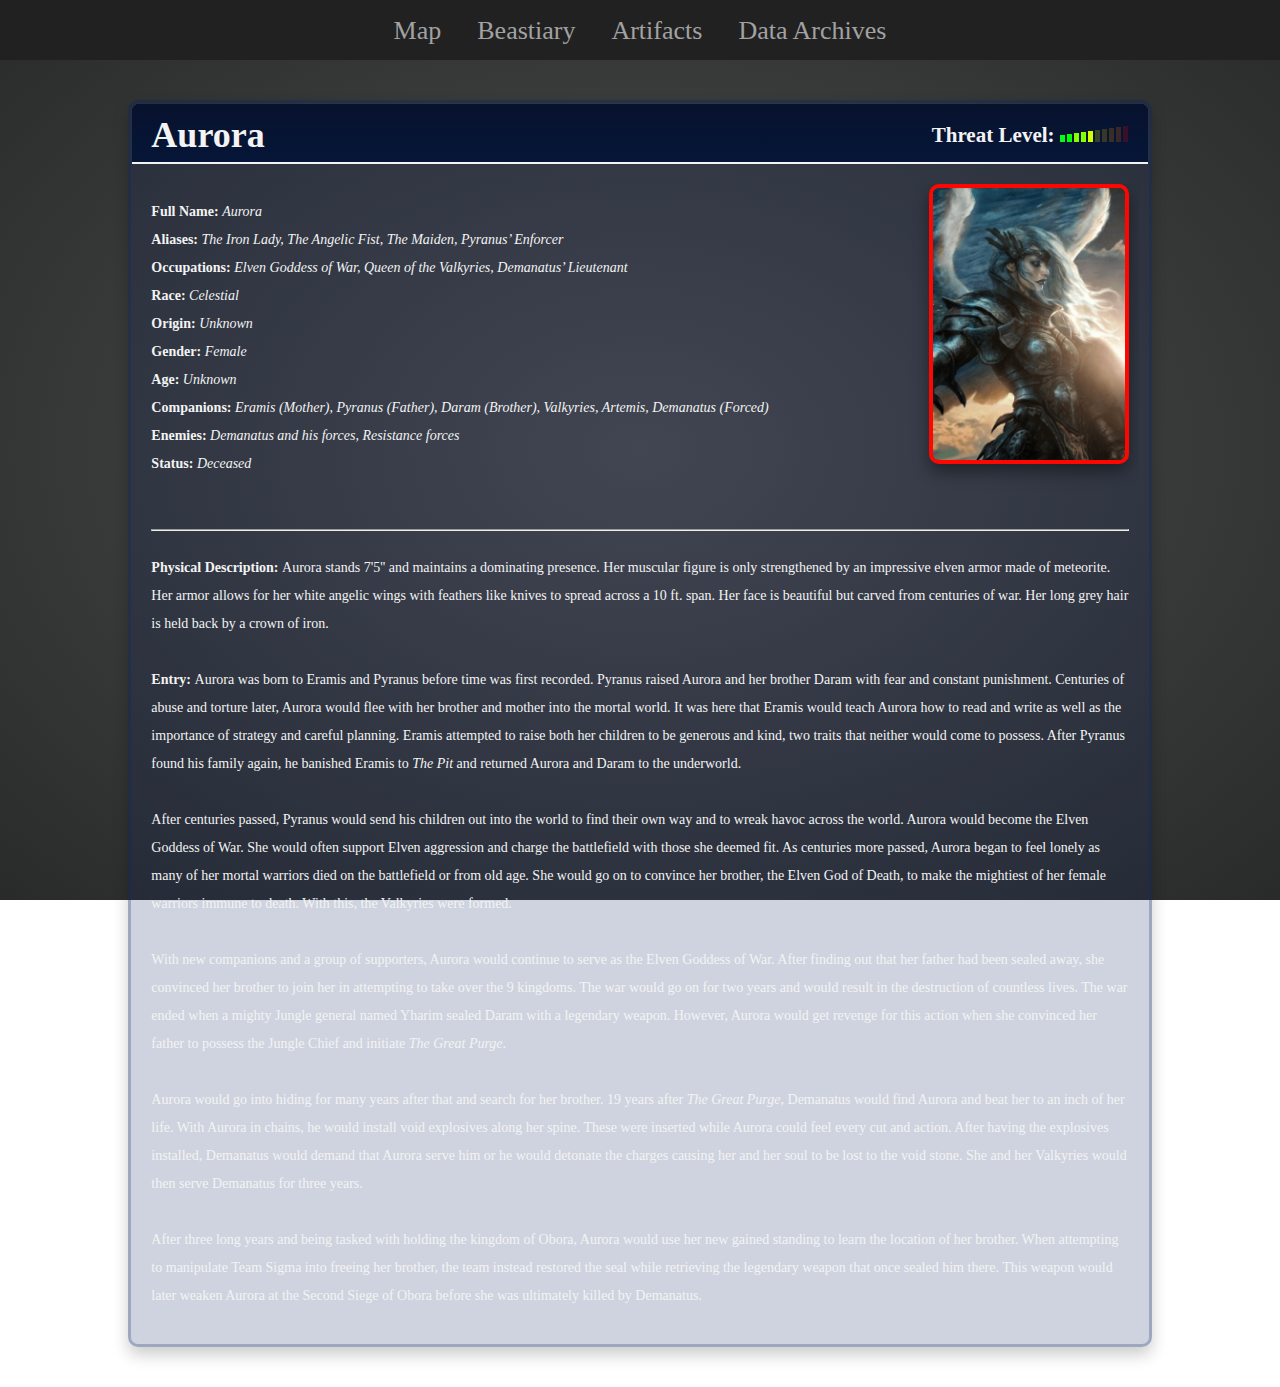
==== dummy.html @ a08cc078 "[Implement]" ====
<!DOCTYPE html>
<html>
<head>
<!-- <base href="https://draedonlog.github.io/"> -->
<meta charset="UTF-8" name="viewport" content="width=device-width, initial-scale=1.0"> 
<title>Draedon's Log</title>
<link href="style/nav.css" rel="stylesheet" type="text/css" />
<script type="text/javascript" src="html/beastiary/creatures.js"></script>
<link href="style/beastiary.css" rel="stylesheet" type="text/css" />
</head>
<body onload="generatePage()" class="bod">
	<div class="nav">
		<!-- Button to the map -->
        <a href="/html/map/world-map.html" class="nav-button">Map</a>
        
        <!-- Button to the beastiary -->
        <a href="/html/beastiary/beastiary.html" class="nav-button">Beastiary</a>
        
        <!-- Button to the artifacts -->
        <a href="/html/artifacts/artifacts.html" class="nav-button">Artifacts</a>
        
        <!-- Button to the data archives -->
        <a href="/html/archives/archives.html" class="nav-button">Data Archives</a>
	</div>
	<div class="nav-buffer"></div>
	
	<!-- The Beastiary Page -->
    <div class="beastiary-wrapper" id="content">
    	<div class="beastiary-background"></div>
    	<article class="overview">
    	<div class="title-bar" id="titleBar">
    	<h3 class="threat-level"><span>Threat Level:</span> <img class="threat-indicator" id="threat"></h3>
    	</div>
    		<section class="introduction" id="intro">
    		<img class="picture" id="portrait"> <!-- Portrait -->
    		</section>
    		<hr>
    		<section class="introduction" id = "entry-block">
    		</section>
    	</article>
    	<div class="spacer"></div>
    </div>
            
</body>
<script type="text/javascript">
	function generatePage() {
		
		const obj = JSON.parse(creatures);
		const urlName = "aurora";
		
		for (let i = 0; i < obj.characters.length; i++) {
			if (urlName == obj.characters[i].file) {
			// Creates the title block
			//let i = 0;
			const title = document.createElement("h1");
			title.innerHTML = obj.characters[i].name;
			const titleBar = document.getElementById("titleBar");
			titleBar.appendChild(title);
			
			// Creates the threat indicator
			const threat = document.getElementById("threat");
			const position = (100 - parseInt(obj.characters[i].threat) * 10) + "% 0";
			threat.style["mask-position"] = position;
			threat.style["-webkit-mask-position"] = position;
			threat.src = "threat-10.jpg";
			
			// Creates the portrait
			const portrait = document.getElementById("portrait");
			portrait.src = "assets/beastiary/" + obj.characters[i].file + ".jpg";
			portrait.classList.add(obj.characters[i].fact + "-stat");
			
			// Adds the intro block
			const introduction = document.createElement("p");
			introduction.innerHTML = "<strong>Full Name: </strong><em>" + obj.characters[i].full + "</em><br>";
			introduction.innerHTML = introduction.innerHTML + "<strong>Aliases: </strong><em>" + obj.characters[i].aliases + "</em><br>";
			introduction.innerHTML = introduction.innerHTML + "<strong>Occupations: </strong><em>" + obj.characters[i].occupations + "</em><br>";
			introduction.innerHTML = introduction.innerHTML + "<strong>Race: </strong><em>" + obj.characters[i].race + "</em><br>";
			introduction.innerHTML = introduction.innerHTML + "<strong>Origin: </strong><em>" + obj.characters[i].origin + "</em><br>";
			introduction.innerHTML = introduction.innerHTML + "<strong>Gender: </strong><em>" + obj.characters[i].gender + "</em><br>";
			introduction.innerHTML = introduction.innerHTML + "<strong>Age: </strong><em>" + obj.characters[i].age + "</em><br>";
			introduction.innerHTML = introduction.innerHTML + "<strong>Companions: </strong><em>" + obj.characters[i].companions + "</em><br>";
			introduction.innerHTML = introduction.innerHTML + "<strong>Enemies: </strong><em>" + obj.characters[i].enemy + "</em><br>";
			introduction.innerHTML = introduction.innerHTML + "<strong>Status: </strong><em>" + obj.characters[i].status + "</em><br><br>";
			const intro = document.getElementById("intro");
			intro.appendChild(introduction);
			
			// Adds the entry block
			const entry = document.createElement("p");
			entry.innerHTML = "<strong>Physical Description: </strong>" + obj.characters[i].physical + "<br><br>";
    		entry.innerHTML = entry.innerHTML + "<strong>Entry: </strong>" + obj.characters[i].entry;
    		const entryBlock = document.getElementById("entry-block");
    		entryBlock.appendChild(entry);
			}
		}
	}
	
</script>
</html>
---- style/nav.css ----
@charset "UTF-8";

:root {
	--disabled-text: #A2A2A2;
	--active-text: #F3F3F3;
	--log-light-border: #4f4f4f;
	--log-dark-border: #292a2a;
	/* hsl values for the active color */
	--active-color-h: 0;
 	--active-color-s: 0%;
  	--active-color-l: 13%;
  	/* the defined active color*/
 	--active-color: 
 		hsl(var(--active-color-h), var(--active-color-s), var(--active-color-l));
 	--darker-active-color: 
 		hsl(var(--active-color-h), var(--active-color-s), calc(var(--active-color-l) - 8%));
 	--lighter-active-color: 
 		hsl(var(--active-color-h), var(--active-color-s), calc(var(--active-color-l) + 13%));
}

html {
	min-height: 100%;
}

body {
	min-height: 100%;
	margin: 0;
	background-image: radial-gradient(var(--log-light-border), var(--log-dark-border));
	background-attachment: fixed;
}

.nav {
	top: 0px;
	left: 0px;
	width: 100%;
	height: 60px;
	box-sizing: border-box;
	overflow: hidden;
	color: var(--disabled-text);
	justify-content: center;
	background: var(--active-color);
	display: -webkit-flex; /* NEW - Safari 6.1+. iOS 7.1+, BB10 */
  	display: flex;         /* NEW, Spec - Firefox, Chrome, Opera */
  	overflow: hidden;
  	position: fixed;
  	z-index: 999;
}

.nav-buffer {
	width: 100%;
	height: 60px;
}

.nav a {
	padding: 18px;
	font-size: 26px;
    line-height: 26px;
	text-decoration: none;
	color: inherit;
	overflow: hidden;
}

.nav a:hover {
	color: var(--active-text);
	box-sizing: border-box;
	background: var(--darker-active-color);
}

/* Use a media query to modify for phones */
@media screen and (max-width: 767px) {
	.nav a {
		padding-top: 21px;
		padding-bottom: 21px;
		padding-right: 16px;
		padding-left: 16px;
		font-size: 16px;
   		line-height: 20px;
	}
  
}

/* Use a media query to modify for tablets */
@media screen and (min-width: 767px) and (max-width: 1024px) {
	.nav a {
		padding: 21px;
		font-size: 20px;
   		line-height: 20px;
	}
}
	

@media screen and (min-width: 768px) {
  	
}
---- style/beastiary.css ----
@charset "UTF-8";

:root {
	--disabled-text-color: #A2A2A2;
	--active-text-color: #F3F3F3;
 	--functional-font: tahoma;
 	--normal-text-color: black;
 	--normal-text-font: tahoma;
 	
 	/* Faction Colors */
 	--resistance-color: #00fefe;
 	--godly-color: #fee700;
 	--leviathan-color: #009304;
 	--demanatus-color: #6f006b;
 	--unaligned-color: #ffffff;
 	--pyranus-color: #ff0700;
}

.introduction {
	text-align: left;
	margin-left: -10px;
	margin-right: -10px;
	padding-left: 10px;
	padding-right: 10px;
	height: 100%;
	overflow: auto;
	font-size: 14px;
    line-height: 28px;
	overflow: auto;
}


.beastiary-wrapper {
    position: relative;
    left: 10%;
    z-index: 998;
    width: 80%;
    overflow: auto;
    box-shadow: 0px 8px 16px 0px rgba(0,0,0,0.2);
    box-sizing: border-box;
    padding-top: 40px;
    margin-top: 40px;
    margin-bottom: 40px;
    border: 3px solid rgba(11, 37, 95, .4);
    border-radius: 10px;
    justify-content: space-evenly;
}

.spacer {
    height: 50px;
    margin: 0 0 -50px 0;
    /* margin: 20px 0 -50px 0; use this if you want #container to have a 'bottom padding', in this case of 20px */
    background: transparent; /* you'll need this if #container's parent element has a different background from #container itself */
}

.beastiary-background {
	margin-top: -40px;
    margin-bottom: -40px;
	background-color: rgb(11, 37, 95);
	position: absolute;
	z-index: 997;
	opacity: .2;
	width: 100%;
	height: 100%;
}

.beastiary-wrapper a {
	float: left;
    color: var(--disabled-text-color);
    text-align: center;
    text-decoration: none;
	position: relative;
	z-index: 999;
	width: 20%;
	aspect-ratio:5/7;
	margin-bottom: 4%;
	margin-left: 4%;
	border-radius: 10px;
	box-sizing: border-box;
	overflow: hidden;
	box-shadow: 0px 8px 16px 0px rgba(0,0,0,0.4);
	display: block;
}

.menu-label {
	font-size: 22px;
    line-height: 32px;
	background-color: rgba(0,0,0,0.8);
	padding: 10px;
	position: absolute;
	top: calc(100% - 52px);
	left: 0px;
	transition: .4s;
	width: 100%;
	height: 100%;
	box-sizing: border-box;
	overflow: hidden;
}

.info {
	text-align: left;
	margin-left: -10px;
	margin-right: -10px;
	height: 100%;
	overflow: auto;
	font-size: 18px;
    line-height: 24px;
	padding: 10px;
	overflow: auto;
}

.overview {
	margin-top: -40px;
	padding: 2%;
	float: left;
    color: var(--active-text-color);
    text-align: left;
    font-family: var(--functional-font);
	position: relative;
	z-index: 999;
	width: 100%;
	border-radius: 10px;
	box-sizing: border-box;
	overflow: hidden;
	display: block;
	font-size: 18px;
    line-height: 24px;
}

.title-bar {
	float: left;
    color: var(--active-text-color);
    text-align: left;
    font-family: var(--functional-font);
    background-image: linear-gradient(to bottom, #07122d, #061638);
	position: relative;
	z-index: 999;
	width: 104%;
	height: 60px;
	margin: -2% -2% 20px -2%;
	box-sizing: border-box;
	overflow: hidden;
	display: block;
	padding-left: 2%;
	line-height: 15px;
	border-bottom: 2px solid var(--active-text-color);;
}

.threat-level {
	position: absolute;
	line-height: 20px;
	padding-right: 2%;
	right: 0px;
	top: 0px;
}

.threat-indicator {
	height: 16px;
	width: 68px;
	-webkit-mask-image: linear-gradient(to right, black 50%, rgba(0,0,0,.2) 50%);
	mask-image: linear-gradient(to right, black 50%, rgba(0,0,0,.2) 50%);
	-webkit-mask-size: 200% 100%;
	mask-size: 200% 100%;
}

.picture {
	float: right;
    color: var(--active-text-color);
    text-align: center;
    text-decoration: none;
	position: relative;
	z-index: 999;
	width: 200px;
	margin-left: 20px;
	margin-bottom: 20px;
	aspect-ratio:5/7;
	margin-bottom: 4%;
	border-radius: 10px;
	box-sizing: border-box;
	overflow: hidden;
	box-shadow: 0px 8px 16px 0px rgba(0,0,0,0.4);
	display: block;
}

.menu-label:hover > .info p {
	display: block;
}

.info p {
	font-size: 14px;
    line-height: 20px;
    display:none;
}

img.portrait {
	width: 100%;
	height: 100%;
}

.beastiary-wrapper a:hover > .menu-label {
	top: 0px;
	color: var(--active-text-color);
}

/* Faction borders */
.resistance {
	/** Animation */
  	transition: 0.2s;
	border: 4px solid var(--resistance-color);
}

.resistance-stat {
	border: 4px solid var(--resistance-color);
}

.resistance:hover {
	border: 2px solid var(--resistance-color);
}

.godly {
	/** Animation */
  	transition: 0.2s;
	border: 4px solid var(--godly-color);
}

.godly-stat {
	border: 4px solid var(--godly-color);
}

.godly:hover {
	border: 2px solid var(--godly-color);
}

.leviathan {
	/** Animation */
  	transition: 0.2s;
	border: 4px solid var(--leviathan-color);
}

.leviathan-stat {
	border: 4px solid var(--leviathan-color);
}

.leviathan:hover {
	border: 2px solid var(--leviathan-color);
}

.demanatus {
	/** Animation */
  	transition: 0.2s;
	border: 4px solid var(--demanatus-color);
}

.demanatus-stat {
	border: 4px solid var(--demanatus-color);
}

.demanatus:hover {
	border: 2px solid var(--demanatus-color);
}

.pyranus {
	/** Animation */
  	transition: 0.2s;
	border: 4px solid var(--pyranus-color);
}

.pyranus-stat {
	border: 4px solid var(--pyranus-color);
}

.pyranus:hover {
	border: 2px solid var(--pyranus-color);
}

.unaligned {
	/** Animation */
  	transition: 0.2s;
	border: 4px solid var(--unaligned-color);
}

.unaligned-stat {
	border: 4px solid var(--unaligned-color);
}

.unaligned:hover {
	border: 2px solid var(--unaligned-color);
}

/* Use a media query to modify for phones */
@media screen and (max-width: 768px) {
	.beastiary-wrapper a {
		width: 44%;
		aspect-ratio:5/7;
		margin-bottom: 4%;
		margin-left: 4%;
	}
	.menu-label {
		font-size: 18px;
	}
	.info {
		font-size: 16px;
	}
	.info p {
		font-size: 14px;
		line-height: 16px;
	}
	
	.picture {
		width: 100px;
	}
	
	.threat-level span {
		display: none;
	}
}

/* Use a media query to modify for tablets */
@media screen and (min-width: 769px) and (max-width: 1024px) {
	
	.beastiary-wrapper a {
		width: 28%;
		aspect-ratio:5/7;
		margin-bottom: 4%;
		margin-left: 4%;
	}
	
	.menu-label {
		font-size: 20px;
	}
	
	.info {
		font-size: 16px;
	}
	
	.picture {
		width: 150px;
	}
}
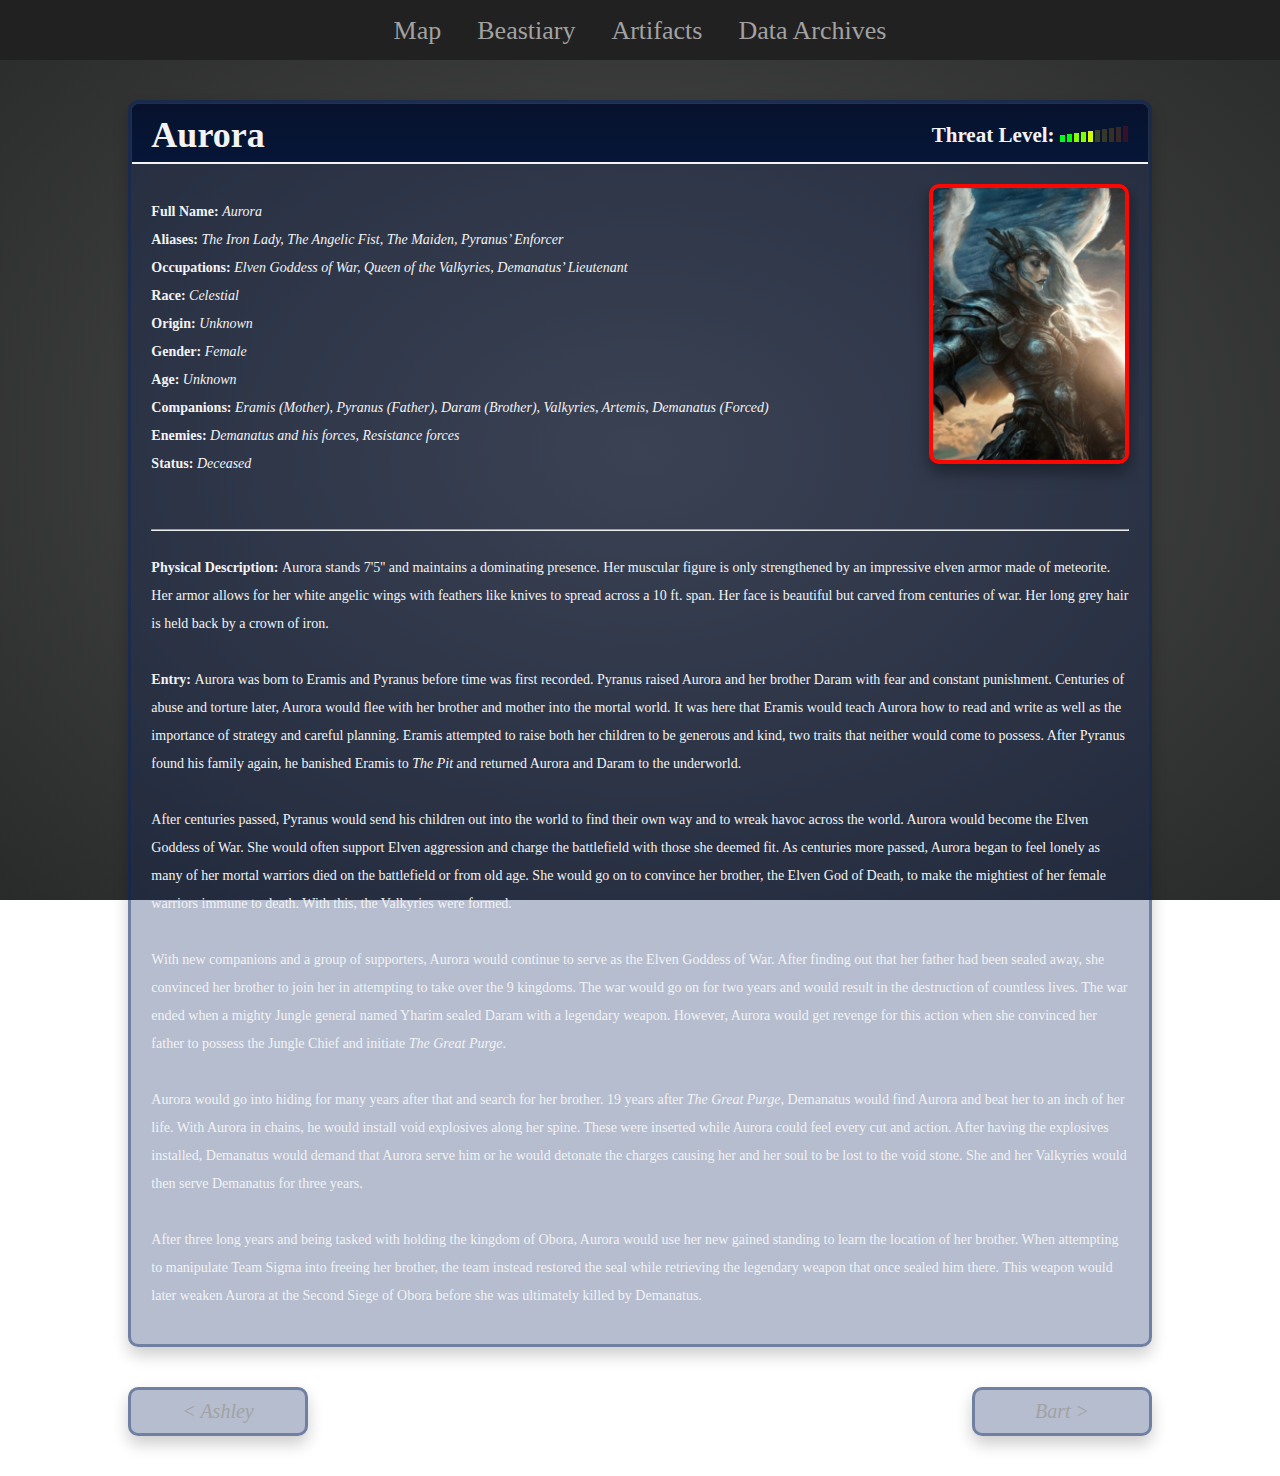
==== commit 8970fa7b: "[Performance]" ====
--- a/dummy.html
+++ b/dummy.html
@@ -26,7 +26,6 @@
 	
 	<!-- The Beastiary Page -->
     <div class="beastiary-wrapper" id="content">
-    	<div class="beastiary-background"></div>
     	<article class="overview">
     	<div class="title-bar" id="titleBar">
     	<h3 class="threat-level"><span>Threat Level:</span> <img class="threat-indicator" id="threat"></h3>
@@ -38,8 +37,10 @@
     		<section class="introduction" id = "entry-block">
     		</section>
     	</article>
-    	<div class="spacer"></div>
     </div>
+    
+    <a class="creature-button prev" id="prev">&lt; </a>
+    <a class="creature-button next" id="next"> &gt;</a>
             
 </body>
 <script type="text/javascript">
@@ -47,51 +48,72 @@
 		
 		const obj = JSON.parse(creatures);
 		const urlName = "aurora";
+		const i = (obj.characters).findIndex(checkName);
 		
-		for (let i = 0; i < obj.characters.length; i++) {
-			if (urlName == obj.characters[i].file) {
-			// Creates the title block
-			//let i = 0;
-			const title = document.createElement("h1");
-			title.innerHTML = obj.characters[i].name;
-			const titleBar = document.getElementById("titleBar");
-			titleBar.appendChild(title);
+		// Creates the title block
+		const title = document.createElement("h1");
+		title.innerHTML = obj.characters[i].name;
+		const titleBar = document.getElementById("titleBar");
+		titleBar.appendChild(title);
 			
-			// Creates the threat indicator
-			const threat = document.getElementById("threat");
-			const position = (100 - parseInt(obj.characters[i].threat) * 10) + "% 0";
-			threat.style["mask-position"] = position;
-			threat.style["-webkit-mask-position"] = position;
-			threat.src = "threat-10.jpg";
+		// Creates the threat indicator
+		const threat = document.getElementById("threat");
+		const position = (100 - parseInt(obj.characters[i].threat) * 10) + "% 0";
+		threat.style["mask-position"] = position;
+		threat.style["-webkit-mask-position"] = position;
+		threat.src = "threat-10.jpg";
 			
-			// Creates the portrait
-			const portrait = document.getElementById("portrait");
-			portrait.src = "assets/beastiary/" + obj.characters[i].file + ".jpg";
-			portrait.classList.add(obj.characters[i].fact + "-stat");
+		// Creates the portrait
+		const portrait = document.getElementById("portrait");
+		portrait.src = "assets/beastiary/" + obj.characters[i].file + ".jpg";
+		portrait.classList.add(obj.characters[i].fact + "-stat");
 			
-			// Adds the intro block
-			const introduction = document.createElement("p");
-			introduction.innerHTML = "<strong>Full Name: </strong><em>" + obj.characters[i].full + "</em><br>";
-			introduction.innerHTML = introduction.innerHTML + "<strong>Aliases: </strong><em>" + obj.characters[i].aliases + "</em><br>";
-			introduction.innerHTML = introduction.innerHTML + "<strong>Occupations: </strong><em>" + obj.characters[i].occupations + "</em><br>";
-			introduction.innerHTML = introduction.innerHTML + "<strong>Race: </strong><em>" + obj.characters[i].race + "</em><br>";
-			introduction.innerHTML = introduction.innerHTML + "<strong>Origin: </strong><em>" + obj.characters[i].origin + "</em><br>";
-			introduction.innerHTML = introduction.innerHTML + "<strong>Gender: </strong><em>" + obj.characters[i].gender + "</em><br>";
-			introduction.innerHTML = introduction.innerHTML + "<strong>Age: </strong><em>" + obj.characters[i].age + "</em><br>";
-			introduction.innerHTML = introduction.innerHTML + "<strong>Companions: </strong><em>" + obj.characters[i].companions + "</em><br>";
-			introduction.innerHTML = introduction.innerHTML + "<strong>Enemies: </strong><em>" + obj.characters[i].enemy + "</em><br>";
-			introduction.innerHTML = introduction.innerHTML + "<strong>Status: </strong><em>" + obj.characters[i].status + "</em><br><br>";
-			const intro = document.getElementById("intro");
-			intro.appendChild(introduction);
+		// Adds the intro block
+		const introduction = document.createElement("p");
+		introduction.innerHTML = "<strong>Full Name: </strong><em>" + obj.characters[i].full + "</em><br>";
+		introduction.innerHTML = introduction.innerHTML + "<strong>Aliases: </strong><em>" + obj.characters[i].aliases + "</em><br>";
+		introduction.innerHTML = introduction.innerHTML + "<strong>Occupations: </strong><em>" + obj.characters[i].occupations + "</em><br>";
+		introduction.innerHTML = introduction.innerHTML + "<strong>Race: </strong><em>" + obj.characters[i].race + "</em><br>";
+		introduction.innerHTML = introduction.innerHTML + "<strong>Origin: </strong><em>" + obj.characters[i].origin + "</em><br>";
+		introduction.innerHTML = introduction.innerHTML + "<strong>Gender: </strong><em>" + obj.characters[i].gender + "</em><br>";
+		introduction.innerHTML = introduction.innerHTML + "<strong>Age: </strong><em>" + obj.characters[i].age + "</em><br>";
+		introduction.innerHTML = introduction.innerHTML + "<strong>Companions: </strong><em>" + obj.characters[i].companions + "</em><br>";
+		introduction.innerHTML = introduction.innerHTML + "<strong>Enemies: </strong><em>" + obj.characters[i].enemy + "</em><br>";
+		introduction.innerHTML = introduction.innerHTML + "<strong>Status: </strong><em>" + obj.characters[i].status + "</em><br><br>";
+		const intro = document.getElementById("intro");
+		intro.appendChild(introduction);
 			
-			// Adds the entry block
-			const entry = document.createElement("p");
-			entry.innerHTML = "<strong>Physical Description: </strong>" + obj.characters[i].physical + "<br><br>";
-    		entry.innerHTML = entry.innerHTML + "<strong>Entry: </strong>" + obj.characters[i].entry;
-    		const entryBlock = document.getElementById("entry-block");
-    		entryBlock.appendChild(entry);
-			}
-		}
+		// Adds the entry block
+		const entry = document.createElement("p");
+		entry.innerHTML = "<strong>Physical Description: </strong>" + obj.characters[i].physical + "<br><br>";
+    	entry.innerHTML = entry.innerHTML + "<strong>Entry: </strong>" + obj.characters[i].entry;
+    	const entryBlock = document.getElementById("entry-block");
+    	entryBlock.appendChild(entry);
+    			
+    	// Updates the next and prev
+    	const next = document.getElementById("next");
+    	const prev = document.getElementById("prev");
+    	if (i == 0) {
+    		prev.href = "/html/beastiary/creature.html?name=" + obj.characters[obj.characters.length].file;
+    		prev.innerHTML = prev.innerHTML + obj.characters[obj.characters.length].name;
+    	}
+    	else {
+    		prev.href = "/html/beastiary/creature.html?name=" + obj.characters[i - 1].file;
+    		prev.innerHTML = prev.innerHTML + obj.characters[i - 1].name;
+    	}
+    	if (i == obj.characters.length) {
+    		next.href = "/html/beastiary/creature.html?name=" + obj.characters[0].file;
+    		next.innerHTML = obj.characters[0].name + next.innerHTML;
+    	}
+    	else {
+    		next.href = "/html/beastiary/creature.html?name=" + obj.characters[i + 1].file;
+    		next.innerHTML = obj.characters[i + 1].name + next.innerHTML;
+    	}
+	}
+	
+	function checkName(character) {
+		const urlName = "aurora";
+		return urlName == character.file;
 	}
 	
 </script>
--- a/style/beastiary.css
+++ b/style/beastiary.css
@@ -37,6 +37,7 @@
     width: 80%;
     overflow: auto;
     box-shadow: 0px 8px 16px 0px rgba(0,0,0,0.2);
+    background-color: rgba(11, 37, 95, .3);
     box-sizing: border-box;
     padding-top: 40px;
     margin-top: 40px;
@@ -53,15 +54,41 @@
     background: transparent; /* you'll need this if #container's parent element has a different background from #container itself */
 }
 
-.beastiary-background {
-	margin-top: -40px;
-    margin-bottom: -40px;
-	background-color: rgb(11, 37, 95);
-	position: absolute;
-	z-index: 997;
-	opacity: .2;
-	width: 100%;
-	height: 100%;
+.creature-button {
+	position: relative;
+    z-index: 998;
+    overflow: auto;
+    box-shadow: 0px 8px 16px 0px rgba(0,0,0,0.2);
+    box-sizing: border-box;
+    background-color: rgba(11, 37, 95, .3);
+    padding: 10px;
+    border: 3px solid rgba(11, 37, 95, .4);
+    border-radius: 10px;
+    color: var(--disabled-text-color);
+    text-align: center;
+    font-family: var(--functional-font);
+    font-size: 20px;
+    font-style: italic;
+    display: inline-block;
+    width: 180px;
+    margin-bottom: 40px;
+    text-decoration: none;
+}
+
+.creature-button:hover {
+	background-color: rgba(11, 37, 95, .6);
+	border: 3px solid rgba(11, 37, 95, .8);
+	color: var(--active-text-color);
+}
+
+.next {
+	right: 10%;
+	float: right;
+}
+
+.prev {
+	left: 10%;
+	float: left;
 }
 
 .beastiary-wrapper a {
@@ -311,9 +338,16 @@
 	}
 	
 	.threat-level span {
+		-webkit-display: none;
 		display: none;
 	}
-}
+	
+	.creature-button {
+    	font-size: 14px;
+    	width: 140px;
+	}
+}
+
 
 /* Use a media query to modify for tablets */
 @media screen and (min-width: 769px) and (max-width: 1024px) {
@@ -336,4 +370,9 @@
 	.picture {
 		width: 150px;
 	}
-}
+	
+	.creature-button {
+    	font-size: 16px;
+    	width: 150px;
+	}
+}
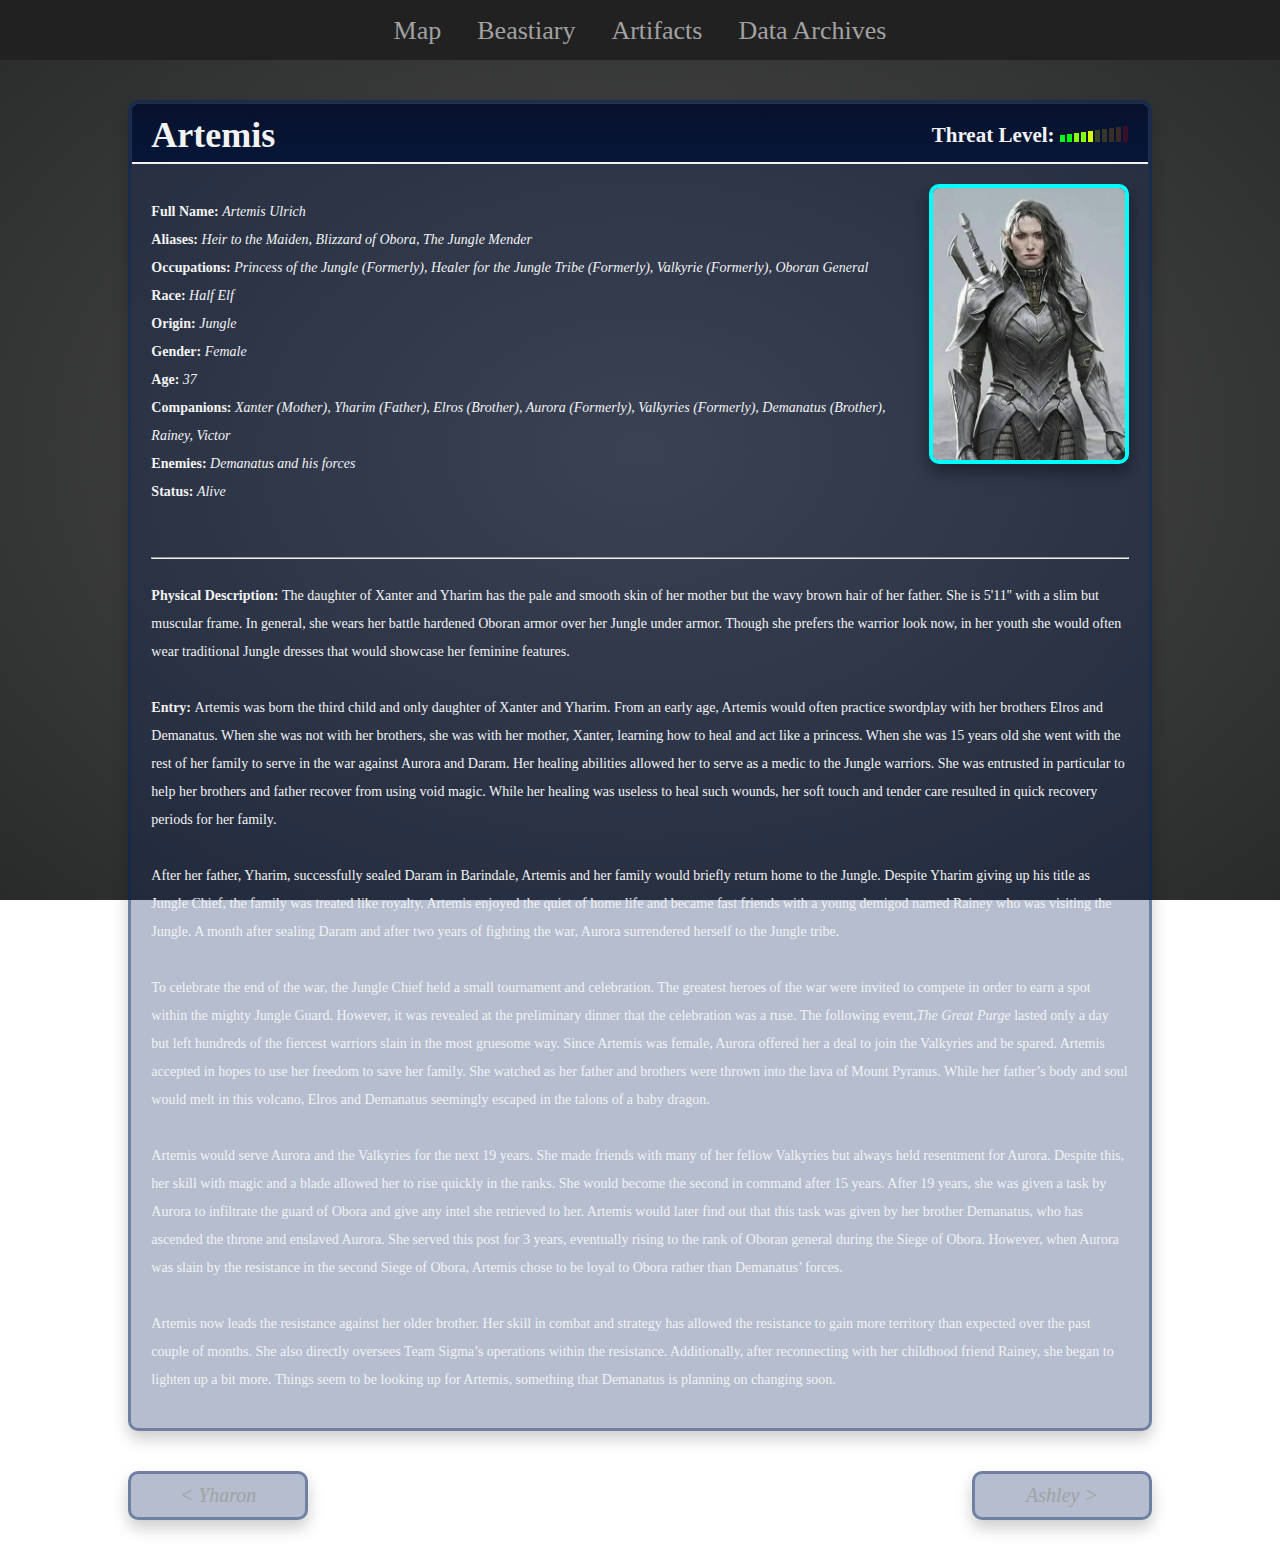
==== commit 619bbea4: "[Fix]" ====
--- a/dummy.html
+++ b/dummy.html
@@ -44,10 +44,10 @@
             
 </body>
 <script type="text/javascript">
+	const urlName = "artemis";
 	function generatePage() {
 		
 		const obj = JSON.parse(creatures);
-		const urlName = "aurora";
 		const i = (obj.characters).findIndex(checkName);
 		
 		// Creates the title block
@@ -94,14 +94,14 @@
     	const next = document.getElementById("next");
     	const prev = document.getElementById("prev");
     	if (i == 0) {
-    		prev.href = "/html/beastiary/creature.html?name=" + obj.characters[obj.characters.length].file;
-    		prev.innerHTML = prev.innerHTML + obj.characters[obj.characters.length].name;
+    		prev.href = "/html/beastiary/creature.html?name=" + obj.characters[obj.characters.length - 1].file;
+    		prev.innerHTML = prev.innerHTML + obj.characters[obj.characters.length - 1].name;
     	}
     	else {
     		prev.href = "/html/beastiary/creature.html?name=" + obj.characters[i - 1].file;
     		prev.innerHTML = prev.innerHTML + obj.characters[i - 1].name;
     	}
-    	if (i == obj.characters.length) {
+    	if (i == obj.characters.length - 1) {
     		next.href = "/html/beastiary/creature.html?name=" + obj.characters[0].file;
     		next.innerHTML = obj.characters[0].name + next.innerHTML;
     	}
@@ -112,7 +112,6 @@
 	}
 	
 	function checkName(character) {
-		const urlName = "aurora";
 		return urlName == character.file;
 	}
 	
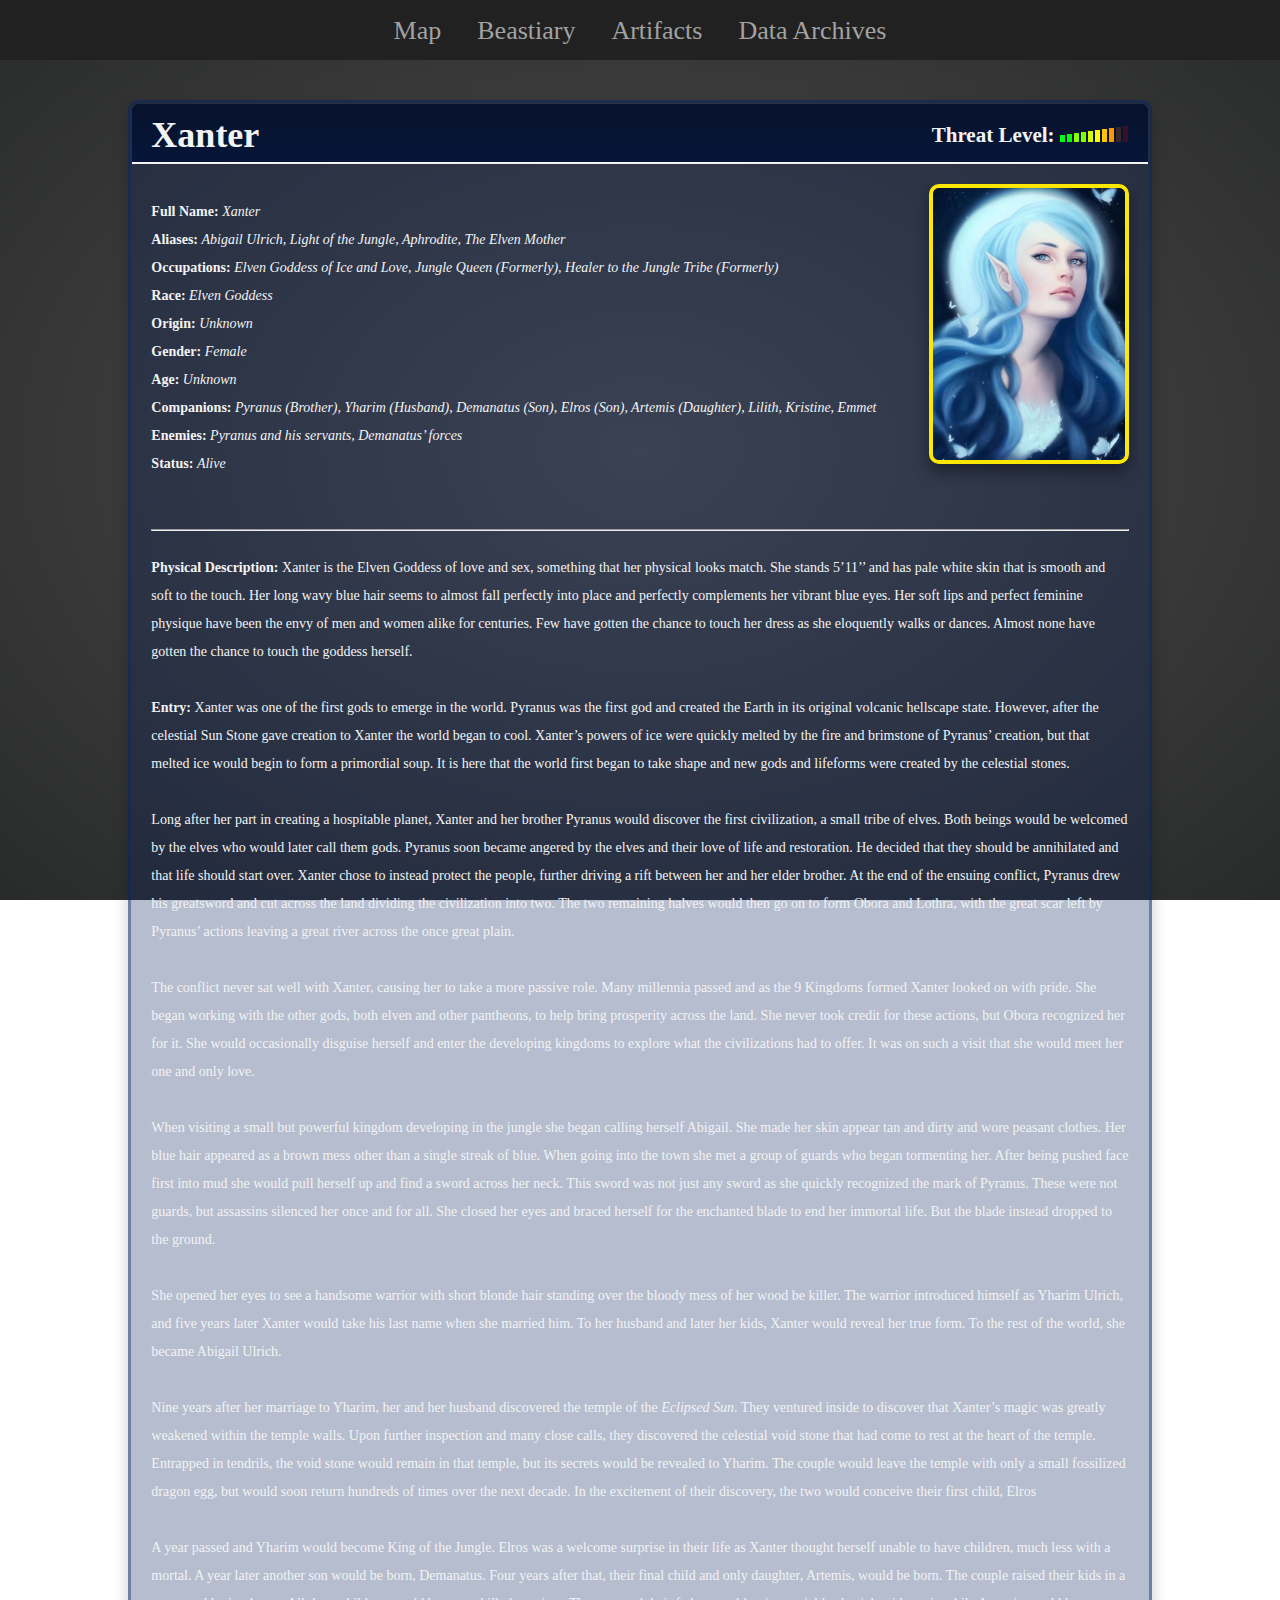
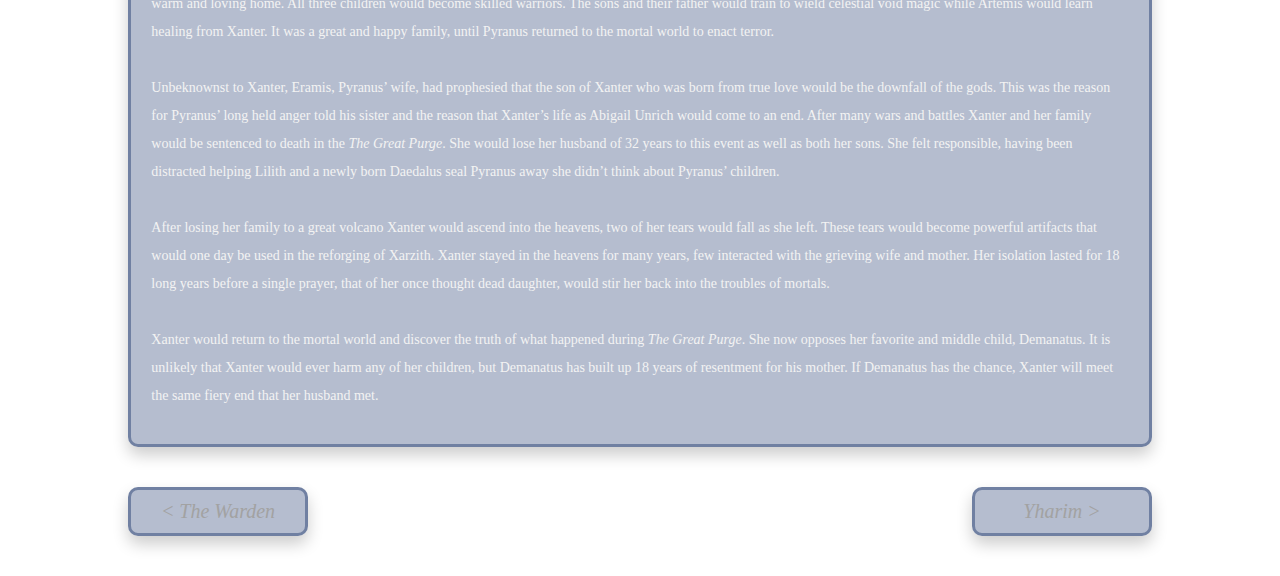
==== commit 52de2be2: "[Implement]" ====
--- a/dummy.html
+++ b/dummy.html
@@ -44,7 +44,7 @@
             
 </body>
 <script type="text/javascript">
-	const urlName = "artemis";
+	const urlName = "xanter";
 	function generatePage() {
 		
 		const obj = JSON.parse(creatures);
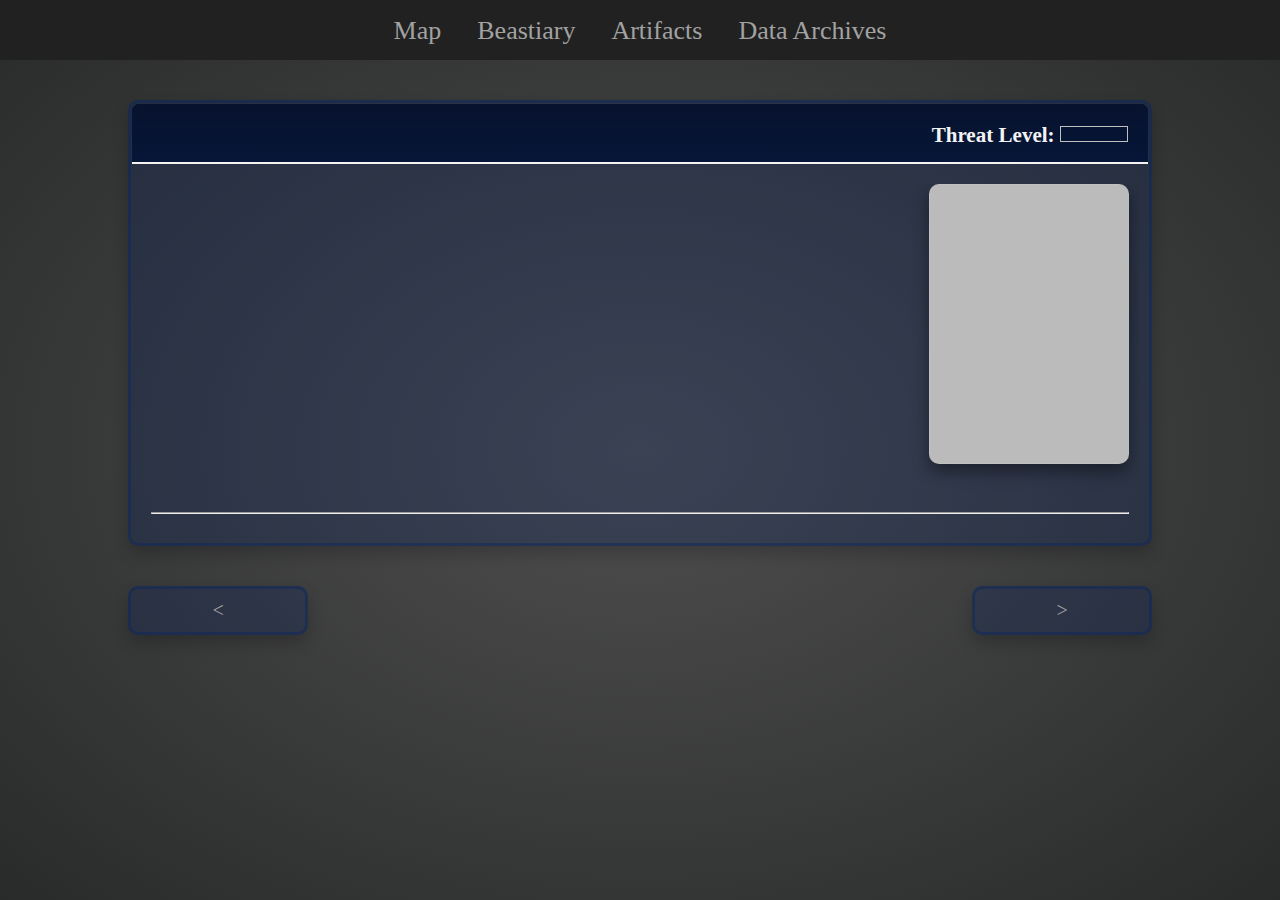
==== commit a2b89d98: "[Major UI changes]" ====
--- a/dummy.html
+++ b/dummy.html
@@ -2,26 +2,26 @@
 <html>
 <head>
 <!-- <base href="https://draedonlog.github.io/"> -->
-<meta charset="UTF-8" name="viewport" content="width=device-width, initial-scale=1.0"> 
+<meta charset="UTF-8" name="viewport"
+	content="width=device-width, initial-scale=1.0">
 <title>Draedon's Log</title>
 <link href="style/nav.css" rel="stylesheet" type="text/css" />
 <script type="text/javascript" src="html/beastiary/creatures.js"></script>
 <link href="style/beastiary.css" rel="stylesheet" type="text/css" />
 </head>
-<body onload="generatePage()" class="bod">
+<body onload="generatePage()" class="body">
 	<div class="nav">
 		<!-- Button to the map -->
-        <a href="/html/map/world-map.html" class="nav-button">Map</a>
-        
-        <!-- Button to the beastiary -->
-        <a href="/html/beastiary/beastiary.html" class="nav-button">Beastiary</a>
-        
-        <!-- Button to the artifacts -->
-        <a href="/html/artifacts/artifacts.html" class="nav-button">Artifacts</a>
-        
-        <!-- Button to the data archives -->
-        <a href="/html/archives/archives.html" class="nav-button">Data Archives</a>
-	</div>
+		<a href="/html/map/world-map.html" class="nav-button">Map</a>
+
+		<!-- Button to the beastiary -->
+		<a href="/html/beastiary/beastiary.html" class="nav-button">Beastiary</a>
+
+		<!-- Button to the artifacts -->
+		<a href="/html/artifacts/artifacts.html" class="nav-button">Artifacts</a>
+
+		<!-- Button to the data archives -->
+		<a href="/html/archives/archives.html" class="nav-button">Data Archives</a></div>
 	<div class="nav-buffer"></div>
 	
 	<!-- The Beastiary Page -->
@@ -31,7 +31,16 @@
     	<h3 class="threat-level"><span>Threat Level:</span> <img class="threat-indicator" id="threat"></h3>
     	</div>
     		<section class="introduction" id="intro">
-    		<img class="picture" id="portrait"> <!-- Portrait -->
+  			<div class="flip-card" id="flip-contain">
+  				<div class="flip-card-inner" id="flip-card">
+    				<div class="flip-card-front">
+      					<img class="picture" id="portrait">
+    				</div>
+    				<div class="flip-card-back">
+      					<img class="picture" id="alt-portrait">
+    				</div>
+  				</div>
+			</div>
     		</section>
     		<hr>
     		<section class="introduction" id = "entry-block">
@@ -43,77 +52,6 @@
     <a class="creature-button next" id="next"> &gt;</a>
             
 </body>
-<script type="text/javascript">
-	const urlName = "xanter";
-	function generatePage() {
-		
-		const obj = JSON.parse(creatures);
-		const i = (obj.characters).findIndex(checkName);
-		
-		// Creates the title block
-		const title = document.createElement("h1");
-		title.innerHTML = obj.characters[i].name;
-		const titleBar = document.getElementById("titleBar");
-		titleBar.appendChild(title);
-			
-		// Creates the threat indicator
-		const threat = document.getElementById("threat");
-		const position = (100 - parseInt(obj.characters[i].threat) * 10) + "% 0";
-		threat.style["mask-position"] = position;
-		threat.style["-webkit-mask-position"] = position;
-		threat.src = "threat-10.jpg";
-			
-		// Creates the portrait
-		const portrait = document.getElementById("portrait");
-		portrait.src = "assets/beastiary/" + obj.characters[i].file + ".jpg";
-		portrait.classList.add(obj.characters[i].fact + "-stat");
-			
-		// Adds the intro block
-		const introduction = document.createElement("p");
-		introduction.innerHTML = "<strong>Full Name: </strong><em>" + obj.characters[i].full + "</em><br>";
-		introduction.innerHTML = introduction.innerHTML + "<strong>Aliases: </strong><em>" + obj.characters[i].aliases + "</em><br>";
-		introduction.innerHTML = introduction.innerHTML + "<strong>Occupations: </strong><em>" + obj.characters[i].occupations + "</em><br>";
-		introduction.innerHTML = introduction.innerHTML + "<strong>Race: </strong><em>" + obj.characters[i].race + "</em><br>";
-		introduction.innerHTML = introduction.innerHTML + "<strong>Origin: </strong><em>" + obj.characters[i].origin + "</em><br>";
-		introduction.innerHTML = introduction.innerHTML + "<strong>Gender: </strong><em>" + obj.characters[i].gender + "</em><br>";
-		introduction.innerHTML = introduction.innerHTML + "<strong>Age: </strong><em>" + obj.characters[i].age + "</em><br>";
-		introduction.innerHTML = introduction.innerHTML + "<strong>Companions: </strong><em>" + obj.characters[i].companions + "</em><br>";
-		introduction.innerHTML = introduction.innerHTML + "<strong>Enemies: </strong><em>" + obj.characters[i].enemy + "</em><br>";
-		introduction.innerHTML = introduction.innerHTML + "<strong>Status: </strong><em>" + obj.characters[i].status + "</em><br><br>";
-		const intro = document.getElementById("intro");
-		intro.appendChild(introduction);
-			
-		// Adds the entry block
-		const entry = document.createElement("p");
-		entry.innerHTML = "<strong>Physical Description: </strong>" + obj.characters[i].physical + "<br><br>";
-    	entry.innerHTML = entry.innerHTML + "<strong>Entry: </strong>" + obj.characters[i].entry;
-    	const entryBlock = document.getElementById("entry-block");
-    	entryBlock.appendChild(entry);
-    			
-    	// Updates the next and prev
-    	const next = document.getElementById("next");
-    	const prev = document.getElementById("prev");
-    	if (i == 0) {
-    		prev.href = "/html/beastiary/creature.html?name=" + obj.characters[obj.characters.length - 1].file;
-    		prev.innerHTML = prev.innerHTML + obj.characters[obj.characters.length - 1].name;
-    	}
-    	else {
-    		prev.href = "/html/beastiary/creature.html?name=" + obj.characters[i - 1].file;
-    		prev.innerHTML = prev.innerHTML + obj.characters[i - 1].name;
-    	}
-    	if (i == obj.characters.length - 1) {
-    		next.href = "/html/beastiary/creature.html?name=" + obj.characters[0].file;
-    		next.innerHTML = obj.characters[0].name + next.innerHTML;
-    	}
-    	else {
-    		next.href = "/html/beastiary/creature.html?name=" + obj.characters[i + 1].file;
-    		next.innerHTML = obj.characters[i + 1].name + next.innerHTML;
-    	}
-	}
-	
-	function checkName(character) {
-		return urlName == character.file;
-	}
-	
+<script src="creature-page.js" type="text/javascript">
 </script>
 </html>--- a/style/nav.css
+++ b/style/nav.css
@@ -43,7 +43,7 @@
   	display: flex;         /* NEW, Spec - Firefox, Chrome, Opera */
   	overflow: hidden;
   	position: fixed;
-  	z-index: 999;
+  	z-index: 1000;
 }
 
 .nav-buffer {
--- a/style/beastiary.css
+++ b/style/beastiary.css
@@ -14,6 +14,19 @@
  	--demanatus-color: #6f006b;
  	--unaligned-color: #ffffff;
  	--pyranus-color: #ff0700;
+ 	
+ 	/* Nav colors */
+ 	/* hsl values for the active color */
+	--active-color-h: 0;
+ 	--active-color-s: 0%;
+  	--active-color-l: 13%;
+  	/* the defined active color*/
+ 	--active-color: 
+ 		hsl(var(--active-color-h), var(--active-color-s), var(--active-color-l));
+ 	--darker-active-color: 
+ 		hsl(var(--active-color-h), var(--active-color-s), calc(var(--active-color-l) - 8%));
+ 	--lighter-active-color: 
+ 		hsl(var(--active-color-h), var(--active-color-s), calc(var(--active-color-l) + 13%));
 }
 
 .introduction {
@@ -45,6 +58,64 @@
     border: 3px solid rgba(11, 37, 95, .4);
     border-radius: 10px;
     justify-content: space-evenly;
+}
+
+.filter-wrapper {
+	margin-top: 30px;
+	position: -webkit-sticky; /* Safari */
+    position: sticky;
+    top: 60px;
+    left: 10%;
+    z-index: 999;
+    width: 80%;
+    box-shadow: 0px 8px 16px 0px rgba(0,0,0,0.2);
+    box-sizing: border-box;
+    margin-bottom: 40px;
+    border-radius: 5px;
+	box-sizing: border-box;
+	overflow: hidden;
+	justify-content: left;
+	color: var(--disabled-text-color);
+  	overflow: hidden;
+  	background: var(--darker-active-color);
+  	display: grid;
+  	grid-template-columns: repeat(6, minmax(0, 1fr));
+}
+
+.filter-wrapper a {
+	border-radius: 5px;
+	display: inline-block;
+	text-align: center;
+	padding: 15px;
+	width: 100%;
+	font-size: 22px;
+    line-height: 22px;
+	text-decoration: none;
+	color: inherit;
+	overflow: hidden;
+	cursor: pointer;
+	box-sizing: border-box;
+}
+
+.filter-wrapper input {
+	border-radius: 5px;
+	display: none;
+	text-align: center;
+	padding: 15px;
+	width: 600%;
+	background-color: transparent;
+	font-size: 22px;
+    line-height: 22px;
+	text-decoration: none;
+	color: inherit;
+	overflow: hidden;
+	cursor: pointer;
+	box-sizing: border-box;
+	border: 4px solid var(--darker-active-color);
+}
+
+.filter-wrapper a:hover {
+	color: var(--active-text-color);
 }
 
 .spacer {
@@ -191,7 +262,14 @@
 }
 
 .picture {
-	float: right;
+	width:100%;
+	height:100%;
+}
+
+.flip-card {
+  	background-color: transparent;
+  	perspective: 1000px;
+  	float: right;
     color: var(--active-text-color);
     text-align: center;
     text-decoration: none;
@@ -209,6 +287,39 @@
 	display: block;
 }
 
+.flip-card-inner {
+  position: relative;
+  width: 100%;
+  height: 100%;
+  text-align: center;
+  transition: transform 0.6s;
+  transform-style: preserve-3d;
+  box-shadow: 0 4px 8px 0 rgba(0,0,0,0.2);
+}
+
+.is-flipped {
+  transform: rotateY(180deg);
+}
+
+.flip-card-front, .flip-card-back {
+  position: absolute;
+  width: 100%;
+  height: 100%;
+  -webkit-backface-visibility: hidden;
+  backface-visibility: hidden;
+}
+
+.flip-card-front {
+  background-color: #bbb;
+  color: black;
+}
+
+.flip-card-back {
+  background-color: #2980b9;
+  color: white;
+  transform: rotateY(180deg);
+}
+
 .menu-label:hover > .info p {
 	display: block;
 }
@@ -346,6 +457,16 @@
     	font-size: 14px;
     	width: 140px;
 	}
+	
+	.filter-wrapper {
+		grid-template-columns: repeat(2, minmax(0, 1fr));
+    	position: static;
+    	margin-left: 10%;
+	}
+	
+	.filter-wrapper input {
+		width: 200%;
+	}
 }
 
 
@@ -375,4 +496,12 @@
     	font-size: 16px;
     	width: 150px;
 	}
-}
+	
+	.filter-wrapper {
+		grid-template-columns: repeat(3, minmax(0, 1fr));
+	}
+	
+	.filter-wrapper input {
+		width: 300%;
+	}
+}
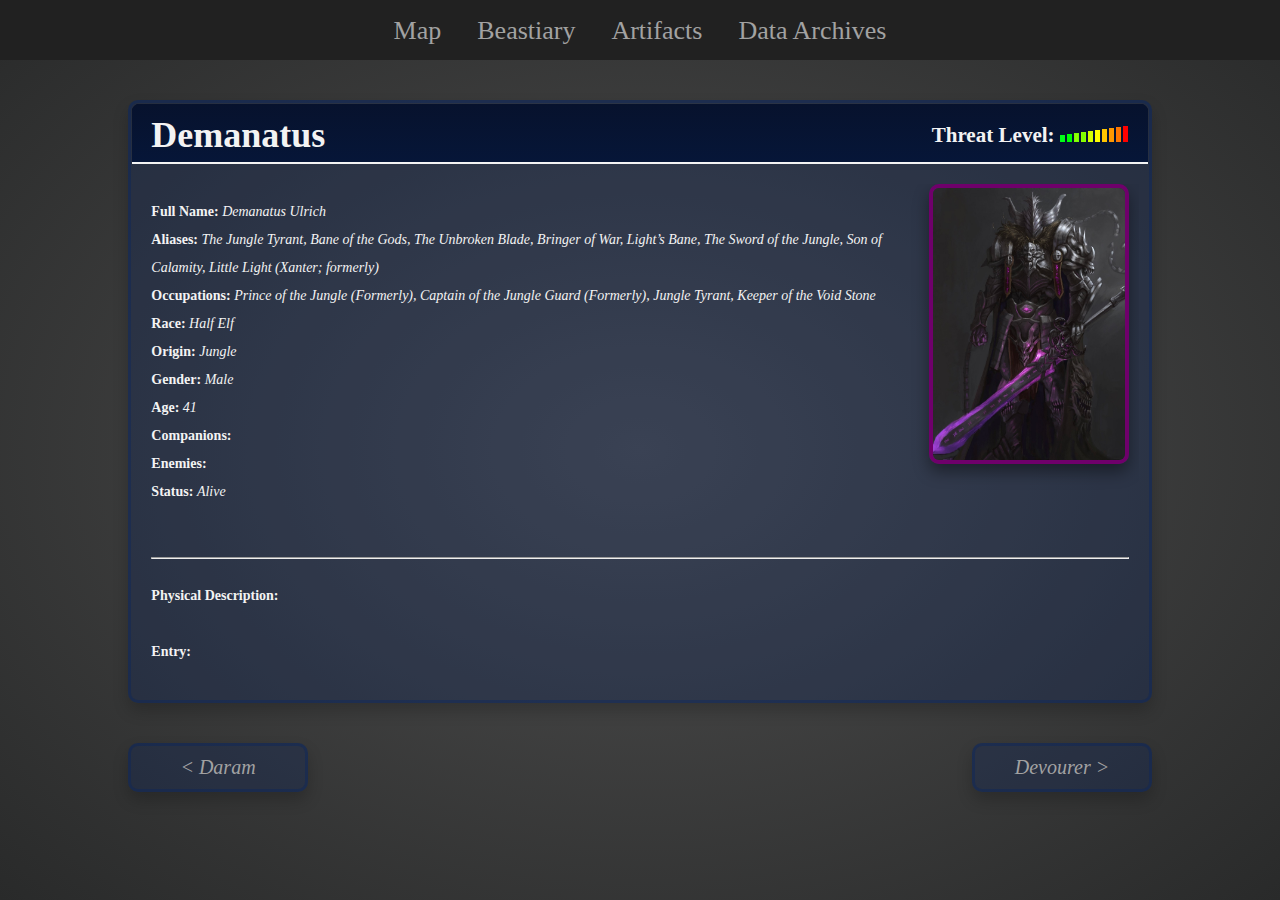
==== commit cf8109af: "[Fix]" ====
--- a/dummy.html
+++ b/dummy.html
@@ -52,6 +52,6 @@
     <a class="creature-button next" id="next"> &gt;</a>
             
 </body>
-<script src="creature-page.js" type="text/javascript">
+<script src="html/beastiary/creature-page.js" type="text/javascript">
 </script>
 </html>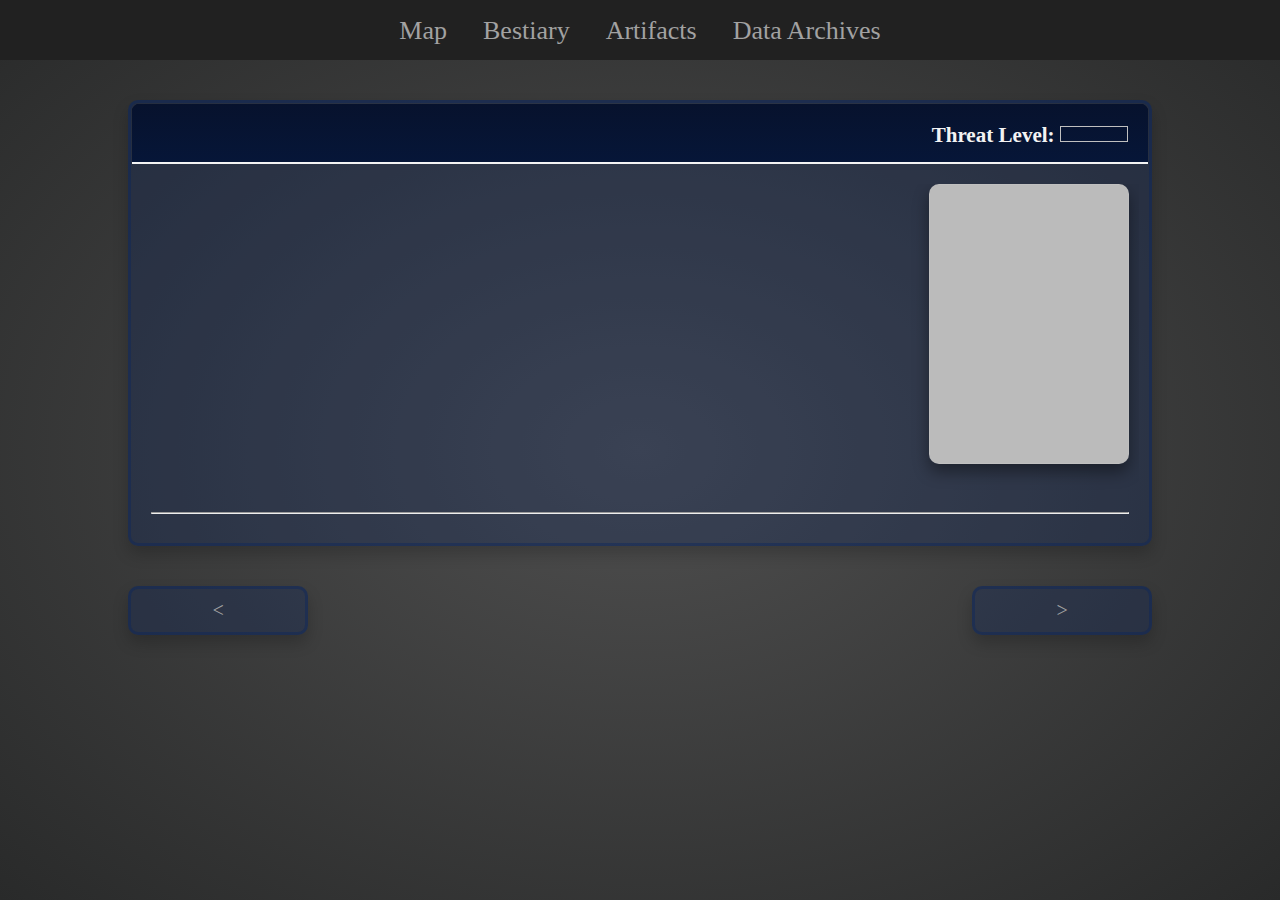
==== commit 9c445fdc: "[Implement]" ====
--- a/dummy.html
+++ b/dummy.html
@@ -6,16 +6,16 @@
 	content="width=device-width, initial-scale=1.0">
 <title>Draedon's Log</title>
 <link href="style/nav.css" rel="stylesheet" type="text/css" />
-<script type="text/javascript" src="html/beastiary/creatures.js"></script>
-<link href="style/beastiary.css" rel="stylesheet" type="text/css" />
+<script type="text/javascript" src="html/bestiary/creatures.js"></script>
+<link href="style/bestiary.css" rel="stylesheet" type="text/css" />
 </head>
 <body onload="generatePage()" class="body">
 	<div class="nav">
 		<!-- Button to the map -->
 		<a href="/html/map/world-map.html" class="nav-button">Map</a>
 
-		<!-- Button to the beastiary -->
-		<a href="/html/beastiary/beastiary.html" class="nav-button">Beastiary</a>
+		<!-- Button to the bestiary -->
+		<a href="/html/bestiary/bestiary.html" class="nav-button">Bestiary</a>
 
 		<!-- Button to the artifacts -->
 		<a href="/html/artifacts/artifacts.html" class="nav-button">Artifacts</a>
@@ -25,7 +25,7 @@
 	<div class="nav-buffer"></div>
 	
 	<!-- The Beastiary Page -->
-    <div class="beastiary-wrapper" id="content">
+    <div class="bestiary-wrapper" id="content">
     	<article class="overview">
     	<div class="title-bar" id="titleBar">
     	<h3 class="threat-level"><span>Threat Level:</span> <img class="threat-indicator" id="threat"></h3>
@@ -52,6 +52,6 @@
     <a class="creature-button next" id="next"> &gt;</a>
             
 </body>
-<script src="html/beastiary/creature-page.js" type="text/javascript">
+<script src="html/bestiary/creature-page.js" type="text/javascript">
 </script>
 </html>--- a/style/bestiary.css
+++ b/style/bestiary.css
@@ -0,0 +1,508 @@
+@charset "UTF-8";
+
+:root {
+	--disabled-text-color: #A2A2A2;
+	--active-text-color: #F3F3F3;
+ 	--functional-font: tahoma;
+ 	--normal-text-color: black;
+ 	--normal-text-font: tahoma;
+ 	
+ 	/* Faction Colors */
+ 	--resistance-color: #00fefe;
+ 	--godly-color: #fee700;
+ 	--leviathan-color: #009304;
+ 	--demanatus-color: #6f006b;
+ 	--unaligned-color: #ffffff;
+ 	--pyranus-color: #ff0700;
+ 	
+ 	/* Nav colors */
+ 	/* hsl values for the active color */
+	--active-color-h: 0;
+ 	--active-color-s: 0%;
+  	--active-color-l: 13%;
+  	/* the defined active color*/
+ 	--active-color: 
+ 		hsl(var(--active-color-h), var(--active-color-s), var(--active-color-l));
+ 	--darker-active-color: 
+ 		hsl(var(--active-color-h), var(--active-color-s), calc(var(--active-color-l) - 8%));
+ 	--lighter-active-color: 
+ 		hsl(var(--active-color-h), var(--active-color-s), calc(var(--active-color-l) + 13%));
+}
+
+.introduction {
+	text-align: left;
+	margin-left: -10px;
+	margin-right: -10px;
+	padding-left: 10px;
+	padding-right: 10px;
+	height: 100%;
+	overflow: auto;
+	font-size: 14px;
+    line-height: 28px;
+	overflow: auto;
+}
+
+
+.bestiary-wrapper {
+    position: relative;
+    left: 10%;
+    z-index: 998;
+    width: 80%;
+    overflow: auto;
+    box-shadow: 0px 8px 16px 0px rgba(0,0,0,0.2);
+    background-color: rgba(11, 37, 95, .3);
+    box-sizing: border-box;
+    padding-top: 40px;
+    margin-top: 40px;
+    margin-bottom: 40px;
+    border: 3px solid rgba(11, 37, 95, .4);
+    border-radius: 10px;
+    justify-content: space-evenly;
+}
+
+.filter-wrapper {
+	margin-top: 30px;
+	position: -webkit-sticky; /* Safari */
+    position: sticky;
+    top: 60px;
+    left: 10%;
+    z-index: 999;
+    width: 80%;
+    box-shadow: 0px 8px 16px 0px rgba(0,0,0,0.2);
+    box-sizing: border-box;
+    margin-bottom: 40px;
+    border-radius: 5px;
+	box-sizing: border-box;
+	overflow: hidden;
+	justify-content: left;
+	color: var(--disabled-text-color);
+  	overflow: hidden;
+  	background: var(--darker-active-color);
+  	display: grid;
+  	grid-template-columns: repeat(6, minmax(0, 1fr));
+}
+
+.filter-wrapper a {
+	border-radius: 5px;
+	display: inline-block;
+	text-align: center;
+	padding: 15px;
+	width: 100%;
+	font-size: 22px;
+    line-height: 22px;
+	text-decoration: none;
+	color: inherit;
+	overflow: hidden;
+	cursor: pointer;
+	box-sizing: border-box;
+}
+
+.filter-wrapper input {
+	border-radius: 5px;
+	display: none;
+	text-align: center;
+	padding: 15px;
+	width: 600%;
+	background-color: transparent;
+	font-size: 22px;
+    line-height: 22px;
+	text-decoration: none;
+	color: inherit;
+	overflow: hidden;
+	cursor: pointer;
+	box-sizing: border-box;
+	border: 4px solid var(--darker-active-color);
+}
+
+.filter-wrapper a:hover {
+	color: var(--active-text-color);
+}
+
+.spacer {
+    height: 50px;
+    margin: 0 0 -50px 0;
+    /* margin: 20px 0 -50px 0; use this if you want #container to have a 'bottom padding', in this case of 20px */
+    background: transparent; /* you'll need this if #container's parent element has a different background from #container itself */
+}
+
+.creature-button {
+	position: relative;
+    z-index: 998;
+    overflow: auto;
+    box-shadow: 0px 8px 16px 0px rgba(0,0,0,0.2);
+    box-sizing: border-box;
+    background-color: rgba(11, 37, 95, .3);
+    padding: 10px;
+    border: 3px solid rgba(11, 37, 95, .4);
+    border-radius: 10px;
+    color: var(--disabled-text-color);
+    text-align: center;
+    font-family: var(--functional-font);
+    font-size: 20px;
+    font-style: italic;
+    display: inline-block;
+    width: 180px;
+    margin-bottom: 40px;
+    text-decoration: none;
+}
+
+.creature-button:hover {
+	background-color: rgba(11, 37, 95, .6);
+	border: 3px solid rgba(11, 37, 95, .8);
+	color: var(--active-text-color);
+}
+
+.next {
+	right: 10%;
+	float: right;
+}
+
+.prev {
+	left: 10%;
+	float: left;
+}
+
+.bestiary-wrapper a {
+	float: left;
+    color: var(--disabled-text-color);
+    text-align: center;
+    text-decoration: none;
+	position: relative;
+	z-index: 999;
+	width: 20%;
+	aspect-ratio:5/7;
+	margin-bottom: 4%;
+	margin-left: 4%;
+	border-radius: 10px;
+	box-sizing: border-box;
+	overflow: hidden;
+	box-shadow: 0px 8px 16px 0px rgba(0,0,0,0.4);
+	display: block;
+}
+
+.menu-label {
+	font-size: 22px;
+    line-height: 32px;
+	background-color: rgba(0,0,0,0.8);
+	padding: 10px;
+	position: absolute;
+	top: calc(100% - 52px);
+	left: 0px;
+	transition: .4s;
+	width: 100%;
+	height: 100%;
+	box-sizing: border-box;
+	overflow: hidden;
+}
+
+.info {
+	text-align: left;
+	margin-left: -10px;
+	margin-right: -10px;
+	height: 100%;
+	overflow: auto;
+	font-size: 18px;
+    line-height: 24px;
+	padding: 10px;
+	overflow: auto;
+}
+
+.overview {
+	margin-top: -40px;
+	padding: 2%;
+	float: left;
+    color: var(--active-text-color);
+    text-align: left;
+    font-family: var(--functional-font);
+	position: relative;
+	z-index: 999;
+	width: 100%;
+	border-radius: 10px;
+	box-sizing: border-box;
+	overflow: hidden;
+	display: block;
+	font-size: 18px;
+    line-height: 24px;
+}
+
+.title-bar {
+	float: left;
+    color: var(--active-text-color);
+    text-align: left;
+    font-family: var(--functional-font);
+    background-image: linear-gradient(to bottom, #07122d, #061638);
+	position: relative;
+	z-index: 999;
+	width: 104%;
+	height: 60px;
+	margin: -2% -2% 20px -2%;
+	box-sizing: border-box;
+	overflow: hidden;
+	display: block;
+	padding-left: 2%;
+	line-height: 15px;
+	border-bottom: 2px solid var(--active-text-color);;
+}
+
+.threat-level {
+	position: absolute;
+	line-height: 20px;
+	padding-right: 2%;
+	right: 0px;
+	top: 0px;
+}
+
+.threat-indicator {
+	height: 16px;
+	width: 68px;
+	-webkit-mask-image: linear-gradient(to right, black 50%, rgba(0,0,0,.2) 50%);
+	mask-image: linear-gradient(to right, black 50%, rgba(0,0,0,.2) 50%);
+	-webkit-mask-size: 200% 100%;
+	mask-size: 200% 100%;
+	pointer-events: none;
+}
+
+.picture {
+	width:100%;
+	height:100%;
+}
+
+.flip-card {
+  	background-color: transparent;
+  	perspective: 1000px;
+  	float: right;
+    color: var(--active-text-color);
+    text-align: center;
+    text-decoration: none;
+	position: relative;
+	z-index: 999;
+	width: 200px;
+	margin-left: 20px;
+	margin-bottom: 20px;
+	aspect-ratio:5/7;
+	margin-bottom: 4%;
+	border-radius: 10px;
+	box-sizing: border-box;
+	overflow: hidden;
+	box-shadow: 0px 8px 16px 0px rgba(0,0,0,0.4);
+	display: block;
+}
+
+.flip-card-inner {
+  position: relative;
+  width: 100%;
+  height: 100%;
+  text-align: center;
+  transition: transform 0.6s;
+  transform-style: preserve-3d;
+  box-shadow: 0 4px 8px 0 rgba(0,0,0,0.2);
+}
+
+.is-flipped {
+  transform: rotateY(180deg);
+}
+
+.flip-card-front, .flip-card-back {
+  position: absolute;
+  width: 100%;
+  height: 100%;
+  -webkit-backface-visibility: hidden;
+  backface-visibility: hidden;
+}
+
+.flip-card-front {
+  background-color: #bbb;
+  color: black;
+}
+
+.flip-card-back {
+  background-color: #2980b9;
+  color: white;
+  transform: rotateY(180deg);
+}
+
+.bestiary-wrapper a:hover > .info p {
+	display: block;
+}
+
+.info p {
+	font-size: 14px;
+    line-height: 20px;
+    display:none;
+}
+
+img.portrait {
+	width: 100%;
+	height: 100%;
+}
+
+.bestiary-wrapper a:hover > .menu-label {
+	top: 0px;
+	color: var(--active-text-color);
+}
+
+/* Faction borders */
+.resistance {
+	/** Animation */
+  	transition: 0.2s;
+	border: 4px solid var(--resistance-color);
+}
+
+.resistance-stat {
+	border: 4px solid var(--resistance-color);
+}
+
+.resistance:hover {
+	border: 2px solid var(--resistance-color);
+}
+
+.godly {
+	/** Animation */
+  	transition: 0.2s;
+	border: 4px solid var(--godly-color);
+}
+
+.godly-stat {
+	border: 4px solid var(--godly-color);
+}
+
+.godly:hover {
+	border: 2px solid var(--godly-color);
+}
+
+.leviathan {
+	/** Animation */
+  	transition: 0.2s;
+	border: 4px solid var(--leviathan-color);
+}
+
+.leviathan-stat {
+	border: 4px solid var(--leviathan-color);
+}
+
+.leviathan:hover {
+	border: 2px solid var(--leviathan-color);
+}
+
+.demanatus {
+	/** Animation */
+  	transition: 0.2s;
+	border: 4px solid var(--demanatus-color);
+}
+
+.demanatus-stat {
+	border: 4px solid var(--demanatus-color);
+}
+
+.demanatus:hover {
+	border: 2px solid var(--demanatus-color);
+}
+
+.pyranus {
+	/** Animation */
+  	transition: 0.2s;
+	border: 4px solid var(--pyranus-color);
+}
+
+.pyranus-stat {
+	border: 4px solid var(--pyranus-color);
+}
+
+.pyranus:hover {
+	border: 2px solid var(--pyranus-color);
+}
+
+.unaligned {
+	/** Animation */
+  	transition: 0.2s;
+	border: 4px solid var(--unaligned-color);
+}
+
+.unaligned-stat {
+	border: 4px solid var(--unaligned-color);
+}
+
+.unaligned:hover {
+	border: 2px solid var(--unaligned-color);
+}
+
+/* Use a media query to modify for phones */
+@media screen and (max-width: 768px) {
+	.bestiary-wrapper a {
+		width: 44%;
+		aspect-ratio:5/7;
+		margin-bottom: 4%;
+		margin-left: 4%;
+	}
+	.menu-label {
+		font-size: 18px;
+	}
+	.info {
+		font-size: 16px;
+	}
+	.info p {
+		font-size: 14px;
+		line-height: 16px;
+	}
+	
+	.flip-card {
+		width: 100px;
+	}
+	
+	.threat-level span {
+		-webkit-display: none;
+		display: none;
+	}
+	
+	.creature-button {
+    	font-size: 14px;
+    	width: 140px;
+	}
+	
+	.filter-wrapper {
+		grid-template-columns: repeat(2, minmax(0, 1fr));
+    	position: static;
+    	margin-left: 10%;
+	}
+	
+	.filter-wrapper input {
+		width: 200%;
+	}
+}
+
+
+/* Use a media query to modify for tablets */
+@media screen and (min-width: 769px) and (max-width: 1024px) {
+	
+	.bestiary-wrapper a {
+		width: 28%;
+		aspect-ratio:5/7;
+		margin-bottom: 4%;
+		margin-left: 4%;
+	}
+	
+	.menu-label {
+		font-size: 20px;
+	}
+	
+	.info {
+		font-size: 16px;
+	}
+	
+	.flip-card {
+		width: 150px;
+	}
+	
+	.creature-button {
+    	font-size: 16px;
+    	width: 150px;
+	}
+	
+	.filter-wrapper {
+		grid-template-columns: repeat(3, minmax(0, 1fr));
+	}
+	
+	.filter-wrapper input {
+		width: 300%;
+	}
+}
